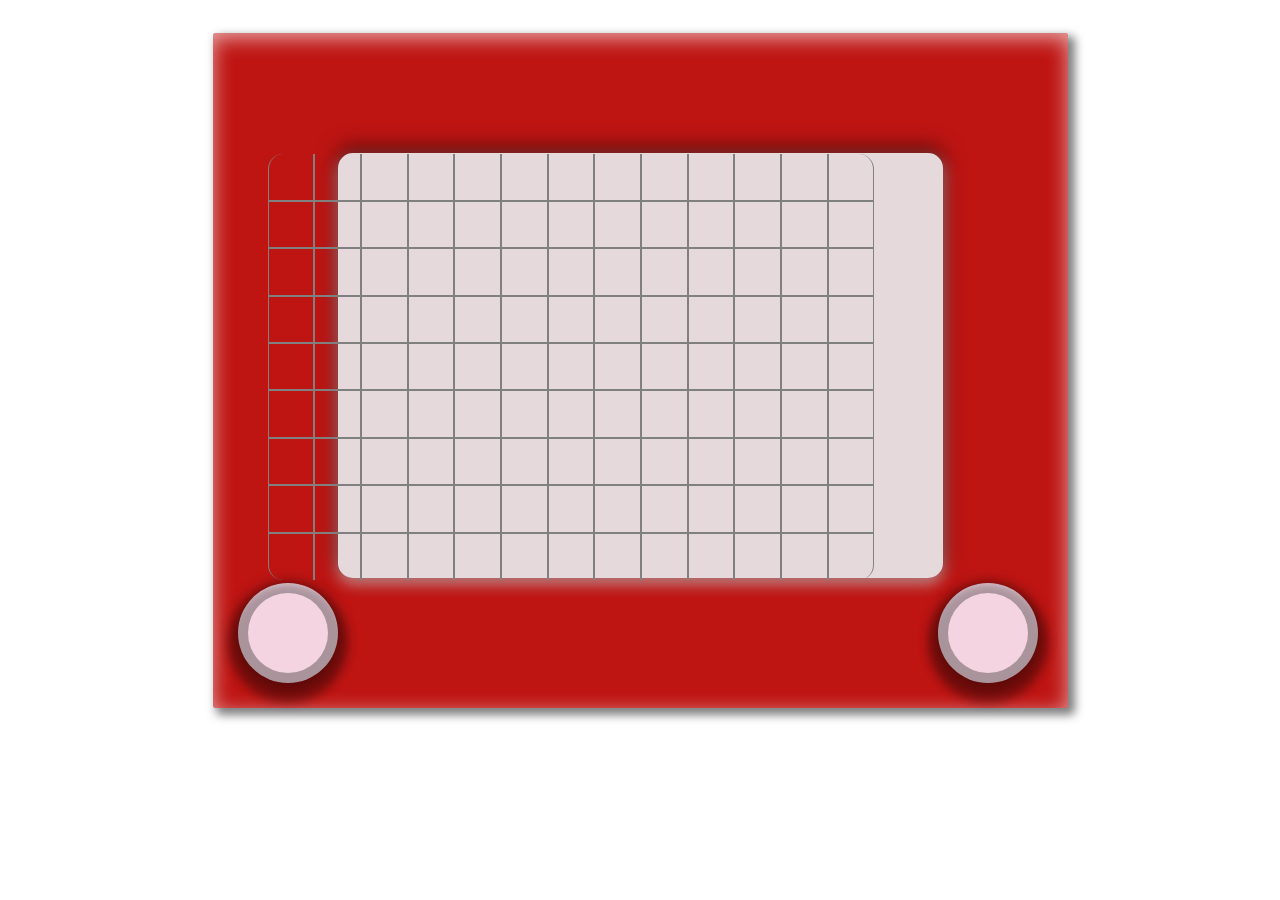
==== index.html @ b42ea3c7 "Initial commit" ====
<!DOCTYPE html>
<html>
  <head>
    <meta charset="utf-8">
    <title>Etch-a-Sketch</title>
    <link rel="stylesheet" href="main.css">
  </head>
  <body>
    <section>
        <p>Etch-a-Sketch</p>
        <div class="outerRing">
          <p>Etch-a-Sketch</p>
          <div class="drawSurface">
          </div>

          <div class="knob leftKnob">
            <div class="insideKnob">
            </div>
          </div>

          <div class="knob rightKnob">
            <div class="insideKnob">
            </div>
          </div>
          <section class="pixelGrid">
            <div class="pixel topLeft top">
            </div>
            <div class="pixel top">
            </div>
            <div class="pixel top">
            </div>
            <div class="pixel top">
            </div>
            <div class="pixel top">
            </div>
            <div class="pixel top">
            </div>
            <div class="pixel top">
            </div>
            <div class="pixel top">
            </div>
            <div class="pixel top">
            </div>
            <div class="pixel top">
            </div>
            <div class="pixel top">
            </div>
            <div class="pixel top">
            </div>
            <div class="pixel topRight top">
            </div>
            <div class="pixel">
            </div>
            <div class="pixel">
            </div>
            <div class="pixel">
            </div>
            <div class="pixel">
            </div>
            <div class="pixel">
            </div>
            <div class="pixel">
            </div>
            <div class="pixel">
            </div>
            <div class="pixel">
            </div>
            <div class="pixel">
            </div>
            <div class="pixel">
            </div>
            <div class="pixel">
            </div>
            <div class="pixel">
            </div>
            <div class="pixel">
            </div>
            <div class="pixel">
            </div>
            <div class="pixel">
            </div>
            <div class="pixel">
            </div>
            <div class="pixel">
            </div>
            <div class="pixel">
            </div>
            <div class="pixel">
            </div>
            <div class="pixel">
            </div>
            <div class="pixel">
            </div>
            <div class="pixel">
            </div>
            <div class="pixel">
            </div>
            <div class="pixel">
            </div>
            <div class="pixel">
            </div>
            <div class="pixel">
            </div>
            <div class="pixel">
            </div>
            <div class="pixel">
            </div>
            <div class="pixel">
            </div>
            <div class="pixel">
            </div>
            <div class="pixel">
            </div>
            <div class="pixel">
            </div>
            <div class="pixel">
            </div>
            <div class="pixel">
            </div>
            <div class="pixel">
            </div>
            <div class="pixel">
            </div>
            <div class="pixel">
            </div>
            <div class="pixel">
            </div>
            <div class="pixel">
            </div>
            <div class="pixel">
            </div>
            <div class="pixel">
            </div>
            <div class="pixel">
            </div>
            <div class="pixel">
            </div>
            <div class="pixel">
            </div>
            <div class="pixel">
            </div>
            <div class="pixel">
            </div>
            <div class="pixel">
            </div>
            <div class="pixel">
            </div>
            <div class="pixel">
            </div>
            <div class="pixel">
            </div>
            <div class="pixel">
            </div>
            <div class="pixel">
            </div>
            <div class="pixel">
            </div>
            <div class="pixel">
            </div>
            <div class="pixel">
            </div>
            <div class="pixel">
            </div>
            <div class="pixel">
            </div>
            <div class="pixel">
            </div>
            <div class="pixel">
            </div>
            <div class="pixel">
            </div>
            <div class="pixel">
            </div>
            <div class="pixel">
            </div>
            <div class="pixel">
            </div>
            <div class="pixel">
            </div>
            <div class="pixel">
            </div>
            <div class="pixel">
            </div>
            <div class="pixel">
            </div>
            <div class="pixel">
            </div>
            <div class="pixel">
            </div>
            <div class="pixel">
            </div>
            <div class="pixel">
            </div>
            <div class="pixel">
            </div>
            <div class="pixel">
            </div>
            <div class="pixel">
            </div>
            <div class="pixel">
            </div>
            <div class="pixel">
            </div>
            <div class="pixel">
            </div>
            <div class="pixel">
            </div>
            <div class="pixel">
            </div>
            <div class="pixel">
            </div>
            <div class="pixel">
            </div>
            <div class="pixel">
            </div>
            <div class="pixel">
            </div>
            <div class="pixel">
            </div>
            <div class="pixel">
            </div>
            <div class="pixel">
            </div>
            <div class="pixel">
            </div>
            <div class="pixel">
            </div>
            <div class="pixel">
            </div>
            <div class="pixel">
            </div>
            <div class="pixel">
            </div>
            <div class="pixel bottomLeft bottom">
            </div>
            <div class="pixel bottom">
            </div>
            <div class="pixel bottom">
            </div>
            <div class="pixel bottom">
            </div>
            <div class="pixel bottom">
            </div>
            <div class="pixel bottom">
            </div>
            <div class="pixel bottom">
            </div>
            <div class="pixel bottom">
            </div>
            <div class="pixel bottom">
            </div>
            <div class="pixel bottom">
            </div>
            <div class="pixel bottom">
            </div>
            <div class="pixel bottom">
            </div>
            <div class="pixel bottomRight bottom">
            </div>
          </section>
        </div>

        </section>
    <script src="app.js"></script>
  </body>
</html>
---- main.css ----
section {
  position: relative;
  top: 25px;
  font-size: 0;
}


.pixelGrid {
  position: absolute;
  width: 625px;
  top: 120.5px;
  left: 257px;
}

.pixel {
  box-sizing: border-box;
  position: relative;
  display: inline-block;
  border: 1px solid gray;
  background-color: none;
  margin: 0;
  width: 46.7px;
  height: 47.4px;
  left: 2.5px;
}

.topLeft {
  border-radius: 15px 0 0;
}

.topRight {
  border-radius: 0 15px 0 0;
}

.bottomLeft {
  border-radius: 0 0 0 15px;
}

.bottomRight {
  border-radius: 0 0 15px 0;
}

.top {
  border-top: none;
}

.bottom {
  border-bottom: none;
}


.outerRing {
  box-sizing: border-box;
  background-color: #be1513;
  border-radius: 3px;
  box-shadow: 5px 5px 10px 2px rgba(0, 0, 0, 0.5), inset 0 5px 20px rgba(241, 206, 206, 0.8);
  margin: 0 auto;
  width: 855px;
  height: 675px;
}

.drawSurface {
  box-sizing: border-box;
  position: relative;
  border-radius: 15px;
  background-color: #e5d9dc;
  box-shadow: 0 -5px 20px 2px rgba(0, 0, 0, 0.5), 0 5px 15px rgba(241, 206, 206, 0.8);
  margin: 0 auto;
  top: 120px;
  width: 605px;
  height: 425px;
}

.knob {
  box-sizing: border-box;
  position: relative;
  margin: 0 auto;
  display: inline-block;
  background-color: rgb(244,212,224);
  width: 100px;
  height: 100px;
  border-radius: 50%;
  top: 125px;
  left: 25px;
  box-shadow: 0 5px 15px 5px rgba(0, 0, 0, 0.3)
}

.rightKnob{
   left: 625px;
}

.insideKnob {
  position: relative;
  box-sizing: border-box;
  margin: 0 auto;
  background-color: rgb(244,212,224);
  border-radius: 50%;
  width: 80px;
  height: 80px;
  top: 10px;
  box-shadow: 0 10px 10px 20px rgba(0, 0, 0, 0.3);

}
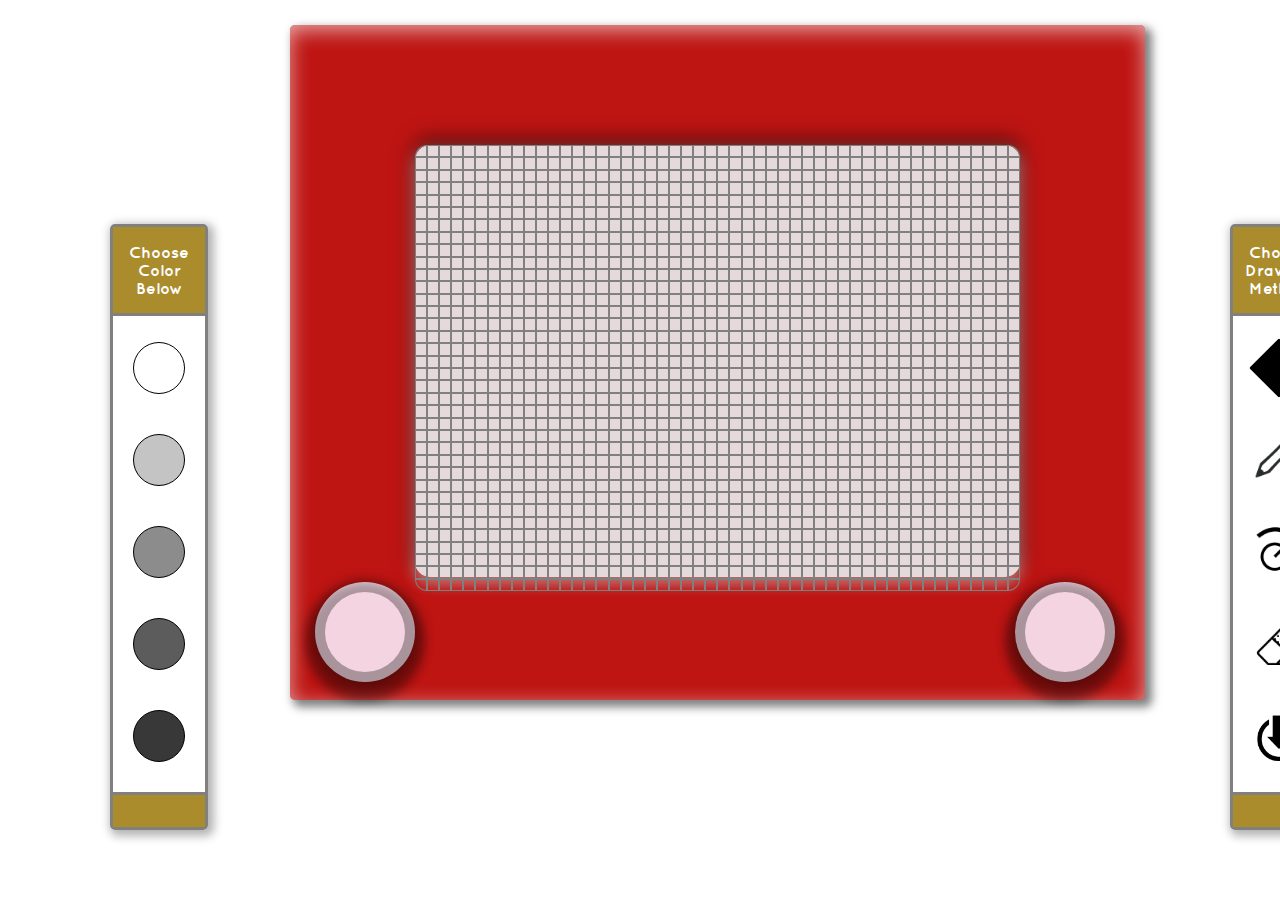
==== commit 650e0be1: "Backup work in progress 1" ====
--- a/index.html
+++ b/index.html
@@ -7,9 +7,9 @@
   </head>
   <body>
     <section>
-        <p>Etch-a-Sketch</p>
+
         <div class="outerRing">
-          <p>Etch-a-Sketch</p>
+
           <div class="drawSurface">
           </div>
 
@@ -22,245 +22,52 @@
             <div class="insideKnob">
             </div>
           </div>
-          <section class="pixelGrid">
-            <div class="pixel topLeft top">
-            </div>
-            <div class="pixel top">
-            </div>
-            <div class="pixel top">
-            </div>
-            <div class="pixel top">
-            </div>
-            <div class="pixel top">
-            </div>
-            <div class="pixel top">
-            </div>
-            <div class="pixel top">
-            </div>
-            <div class="pixel top">
-            </div>
-            <div class="pixel top">
-            </div>
-            <div class="pixel top">
-            </div>
-            <div class="pixel top">
-            </div>
-            <div class="pixel top">
-            </div>
-            <div class="pixel topRight top">
-            </div>
-            <div class="pixel">
-            </div>
-            <div class="pixel">
-            </div>
-            <div class="pixel">
-            </div>
-            <div class="pixel">
-            </div>
-            <div class="pixel">
-            </div>
-            <div class="pixel">
-            </div>
-            <div class="pixel">
-            </div>
-            <div class="pixel">
-            </div>
-            <div class="pixel">
-            </div>
-            <div class="pixel">
-            </div>
-            <div class="pixel">
-            </div>
-            <div class="pixel">
-            </div>
-            <div class="pixel">
-            </div>
-            <div class="pixel">
-            </div>
-            <div class="pixel">
-            </div>
-            <div class="pixel">
-            </div>
-            <div class="pixel">
-            </div>
-            <div class="pixel">
-            </div>
-            <div class="pixel">
-            </div>
-            <div class="pixel">
-            </div>
-            <div class="pixel">
-            </div>
-            <div class="pixel">
-            </div>
-            <div class="pixel">
-            </div>
-            <div class="pixel">
-            </div>
-            <div class="pixel">
-            </div>
-            <div class="pixel">
-            </div>
-            <div class="pixel">
-            </div>
-            <div class="pixel">
-            </div>
-            <div class="pixel">
-            </div>
-            <div class="pixel">
-            </div>
-            <div class="pixel">
-            </div>
-            <div class="pixel">
-            </div>
-            <div class="pixel">
-            </div>
-            <div class="pixel">
-            </div>
-            <div class="pixel">
-            </div>
-            <div class="pixel">
-            </div>
-            <div class="pixel">
-            </div>
-            <div class="pixel">
-            </div>
-            <div class="pixel">
-            </div>
-            <div class="pixel">
-            </div>
-            <div class="pixel">
-            </div>
-            <div class="pixel">
-            </div>
-            <div class="pixel">
-            </div>
-            <div class="pixel">
-            </div>
-            <div class="pixel">
-            </div>
-            <div class="pixel">
-            </div>
-            <div class="pixel">
-            </div>
-            <div class="pixel">
-            </div>
-            <div class="pixel">
-            </div>
-            <div class="pixel">
-            </div>
-            <div class="pixel">
-            </div>
-            <div class="pixel">
-            </div>
-            <div class="pixel">
-            </div>
-            <div class="pixel">
-            </div>
-            <div class="pixel">
-            </div>
-            <div class="pixel">
-            </div>
-            <div class="pixel">
-            </div>
-            <div class="pixel">
-            </div>
-            <div class="pixel">
-            </div>
-            <div class="pixel">
-            </div>
-            <div class="pixel">
-            </div>
-            <div class="pixel">
-            </div>
-            <div class="pixel">
-            </div>
-            <div class="pixel">
-            </div>
-            <div class="pixel">
-            </div>
-            <div class="pixel">
-            </div>
-            <div class="pixel">
-            </div>
-            <div class="pixel">
-            </div>
-            <div class="pixel">
-            </div>
-            <div class="pixel">
-            </div>
-            <div class="pixel">
-            </div>
-            <div class="pixel">
-            </div>
-            <div class="pixel">
-            </div>
-            <div class="pixel">
-            </div>
-            <div class="pixel">
-            </div>
-            <div class="pixel">
-            </div>
-            <div class="pixel">
-            </div>
-            <div class="pixel">
-            </div>
-            <div class="pixel">
-            </div>
-            <div class="pixel">
-            </div>
-            <div class="pixel">
-            </div>
-            <div class="pixel">
-            </div>
-            <div class="pixel">
-            </div>
-            <div class="pixel">
-            </div>
-            <div class="pixel">
-            </div>
-            <div class="pixel">
-            </div>
-            <div class="pixel">
-            </div>
-            <div class="pixel">
-            </div>
-            <div class="pixel">
-            </div>
-            <div class="pixel">
-            </div>
-            <div class="pixel">
-            </div>
-            <div class="pixel bottomLeft bottom">
-            </div>
-            <div class="pixel bottom">
-            </div>
-            <div class="pixel bottom">
-            </div>
-            <div class="pixel bottom">
-            </div>
-            <div class="pixel bottom">
-            </div>
-            <div class="pixel bottom">
-            </div>
-            <div class="pixel bottom">
-            </div>
-            <div class="pixel bottom">
-            </div>
-            <div class="pixel bottom">
-            </div>
-            <div class="pixel bottom">
-            </div>
-            <div class="pixel bottom">
-            </div>
-            <div class="pixel bottom">
-            </div>
-            <div class="pixel bottomRight bottom">
-            </div>
+
+          <section id="pixelGrid" class="pixelGrid">
           </section>
+
         </div>
 
-        </section>
+      </section>
+
+        <aside class="left">
+          <header>
+            <p>Choose<br>Color Below</p>
+          </header>
+          <div class="color1 swatch first">
+          </div>
+          <div class="color2 swatch">
+          </div>
+          <div class="color3 swatch">
+          </div>
+          <div class="color4 swatch">
+          </div>
+          <div class="color5 swatch last">
+          </div>
+          <footer><p>Current Color</p></footer>
+        </aside>
+
+        <aside class="right">
+          <header>
+            <p>Choose<br>Drawing Method</p>
+          </header>
+          <div class="pixelTool tool">
+          </div>
+          <div class="penTool tool">
+            <img src="pen.png">
+          </div>
+          <div class="knobTool tool">
+            <img src="knob.png">
+          </div>
+          <div class="eraserTool tool">
+            <img src="eraser.png">
+          </div>
+          <div class="saveButton tool">
+            <img src="save.png">
+          </div>
+          <footer><p>Current Tool</p></footer>
+        </aside>
+
     <script src="app.js"></script>
   </body>
 </html>
--- a/main.css
+++ b/main.css
@@ -1,15 +1,16 @@
 section {
-  position: relative;
+  position: absolute;
   top: 25px;
   font-size: 0;
+  left: 300px;
 }
 
 
 .pixelGrid {
   position: absolute;
-  width: 625px;
-  top: 120.5px;
-  left: 257px;
+  width: 615px;
+  top: 120px;
+  left: -27.5px;
 }
 
 .pixel {
@@ -19,9 +20,9 @@
   border: 1px solid gray;
   background-color: none;
   margin: 0;
-  width: 46.7px;
-  height: 47.4px;
-  left: 2.5px;
+  width: 12.1px;
+  height: 12.4px;
+  left: 152.5px;
 }
 
 .topLeft {
@@ -40,23 +41,16 @@
   border-radius: 0 0 15px 0;
 }
 
-.top {
-  border-top: none;
-}
-
-.bottom {
-  border-bottom: none;
-}
-
-
 .outerRing {
+  position: relative;
   box-sizing: border-box;
   background-color: #be1513;
-  border-radius: 3px;
+  border-radius: 5px;
   box-shadow: 5px 5px 10px 2px rgba(0, 0, 0, 0.5), inset 0 5px 20px rgba(241, 206, 206, 0.8);
   margin: 0 auto;
   width: 855px;
   height: 675px;
+  right: 10px;
 }
 
 .drawSurface {
@@ -68,7 +62,7 @@
   margin: 0 auto;
   top: 120px;
   width: 605px;
-  height: 425px;
+  height: 432px;
 }
 
 .knob {
@@ -101,3 +95,127 @@
   box-shadow: 0 10px 10px 20px rgba(0, 0, 0, 0.3);
 
 }
+
+aside {
+  position: absolute;
+  border: 3px solid grey;
+  border-radius: 5px;
+  box-shadow: 3px 3px 10px 3px rgba(0, 0, 0, 0.3);
+}
+
+.left {
+  bottom: 70px;
+  left: 110px;
+}
+
+.right {
+  bottom: 70px;
+  left: 1230px;
+}
+
+
+header {
+  position: absolute;
+  top: 0;
+  width: inherit;
+  border-bottom: 3px solid grey;
+  text-align: center;
+  font-family: 'quicksandbold';
+  color: white;
+  background-color: #AA8C2C;
+}
+
+footer {
+  position: absolute;
+  bottom: 0;
+  width: inherit;
+  margin: 40px 0 0 0;
+  border-top: 3px solid grey;
+  line-height: 1%;
+  text-align: center;
+  font-family: 'quicksandbold';
+  color: #AA8C2C;
+  background-color: #AA8C2C;
+}
+
+.swatch {
+  position: relative;
+  display: block;
+  width: 50px;
+  height: 50px;
+  border-radius: 50%;
+  border: 1px solid black;
+  margin: 40px 20px;
+}
+
+.swatch.first {
+ margin-top: 115px;
+}
+
+.last {
+  margin-bottom: 65px;
+}
+
+
+.swatch:hover {
+  cursor: pointer;
+}
+
+.color1 {
+  background-color: #FFFFFF;
+  color: #FFFFFF;
+}
+
+.color2 {
+  background-color: #C4C4C4;
+  color: #C4C4C4;
+}
+
+.color3 {
+  background-color: #8C8C8C;
+  color: #8C8C8C;
+}
+
+.color4 {
+  background-color: #5C5C5C;
+  color: #5C5C5C;
+}
+
+.color5 {
+  background-color: #383838;
+  color: #383838;
+}
+
+img {
+  position: relative;
+  max-width: 50px;
+  height: auto;
+  margin: 20.5px 21px;
+}
+
+.pixelTool {
+  position: relative;
+  display: block;
+  width: 40px;
+  height: 40px;
+  border-radius: 3%;
+  transform: rotate(45deg);
+ -ms-transform: rotate(45deg);
+ -webkit-transform: rotate(45deg);
+  border: 1px solid black;
+  background-color: #000;
+  margin: 120px 20px 20px 25px;
+}
+
+.saveButton {
+  margin-bottom: 40px;
+}
+
+
+@font-face {
+    font-family: 'quicksandbold';
+    src: url('fonts/quicksand-bold-webfont.woff2') format('woff2'),
+         url('fonts/quicksand-bold-webfont.woff') format('woff');
+    font-weight: normal;
+    font-style: normal;
+}
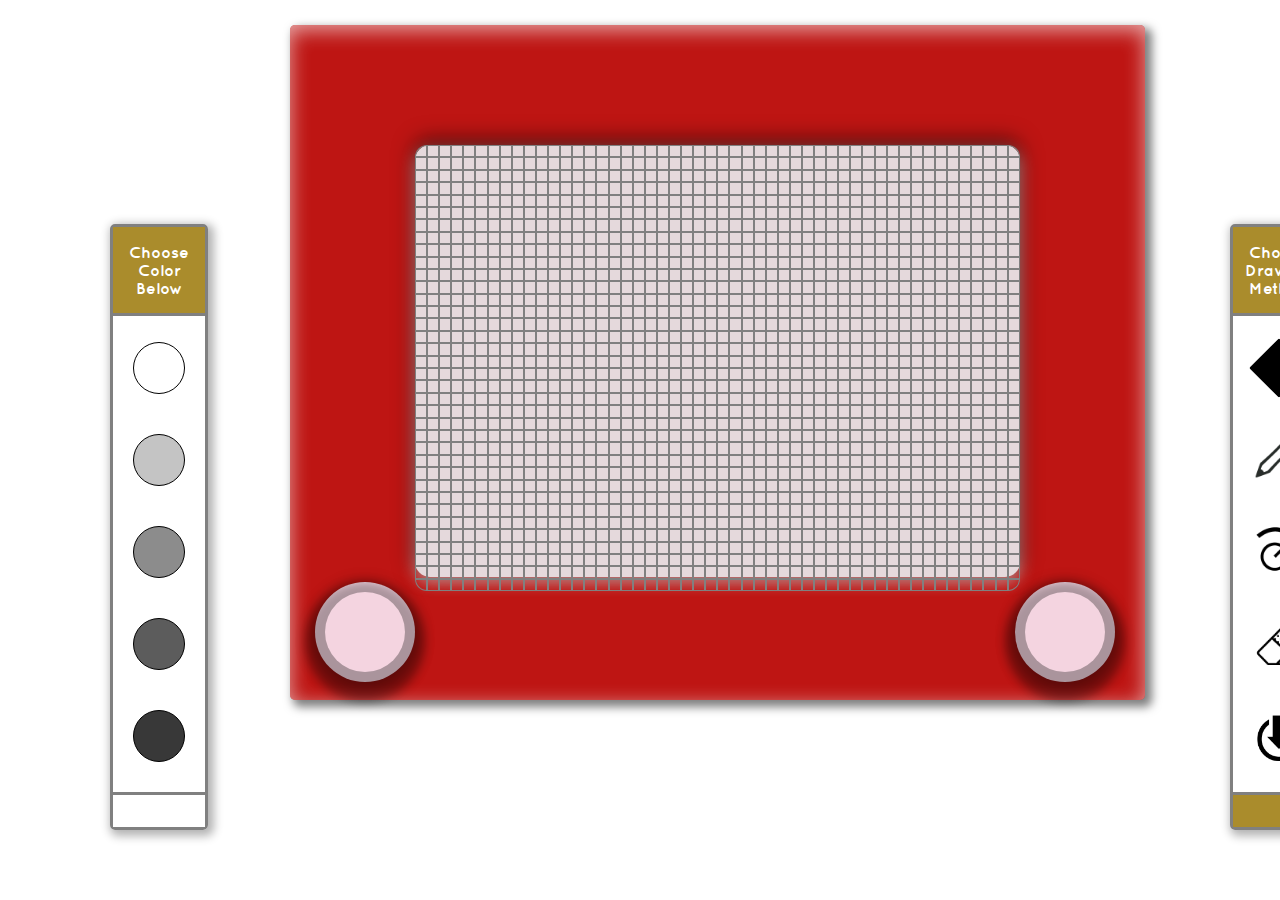
==== commit fade114e: "Backup work in progress 3" ====
--- a/index.html
+++ b/index.html
@@ -44,7 +44,7 @@
           </div>
           <div class="color5 swatch last">
           </div>
-          <footer><p>Current Color</p></footer>
+          <footer class="Footer"><p>Current Color</p></footer>
         </aside>
 
         <aside class="right">
@@ -54,20 +54,21 @@
           <div class="pixelTool tool">
           </div>
           <div class="penTool tool">
-            <img src="pen.png">
+            <img class="penTool" src="pen.png">
           </div>
           <div class="knobTool tool">
             <img src="knob.png">
           </div>
           <div class="eraserTool tool">
-            <img src="eraser.png">
+            <img class="eraserTool" src="eraser.png">
           </div>
           <div class="saveButton tool">
             <img src="save.png">
           </div>
-          <footer><p>Current Tool</p></footer>
+          <footer class="rightFooter"><p>Current Tool</p></footer>
         </aside>
-
+        <canvas>
+        </canvas>
     <script src="app.js"></script>
   </body>
 </html>
--- a/main.css
+++ b/main.css
@@ -134,6 +134,11 @@
   line-height: 1%;
   text-align: center;
   font-family: 'quicksandbold';
+  color: #FFFFFF;
+  background-color: #FFFFFF;
+}
+
+.rightFooter {
   color: #AA8C2C;
   background-color: #AA8C2C;
 }
@@ -161,6 +166,10 @@
   cursor: pointer;
 }
 
+.tool:hover {
+  cursor: pointer;
+}
+
 .color1 {
   background-color: #FFFFFF;
   color: #FFFFFF;
@@ -184,6 +193,10 @@
 .color5 {
   background-color: #383838;
   color: #383838;
+}
+
+.eraserColor {
+  background-color: #e5d9dc;
 }
 
 img {
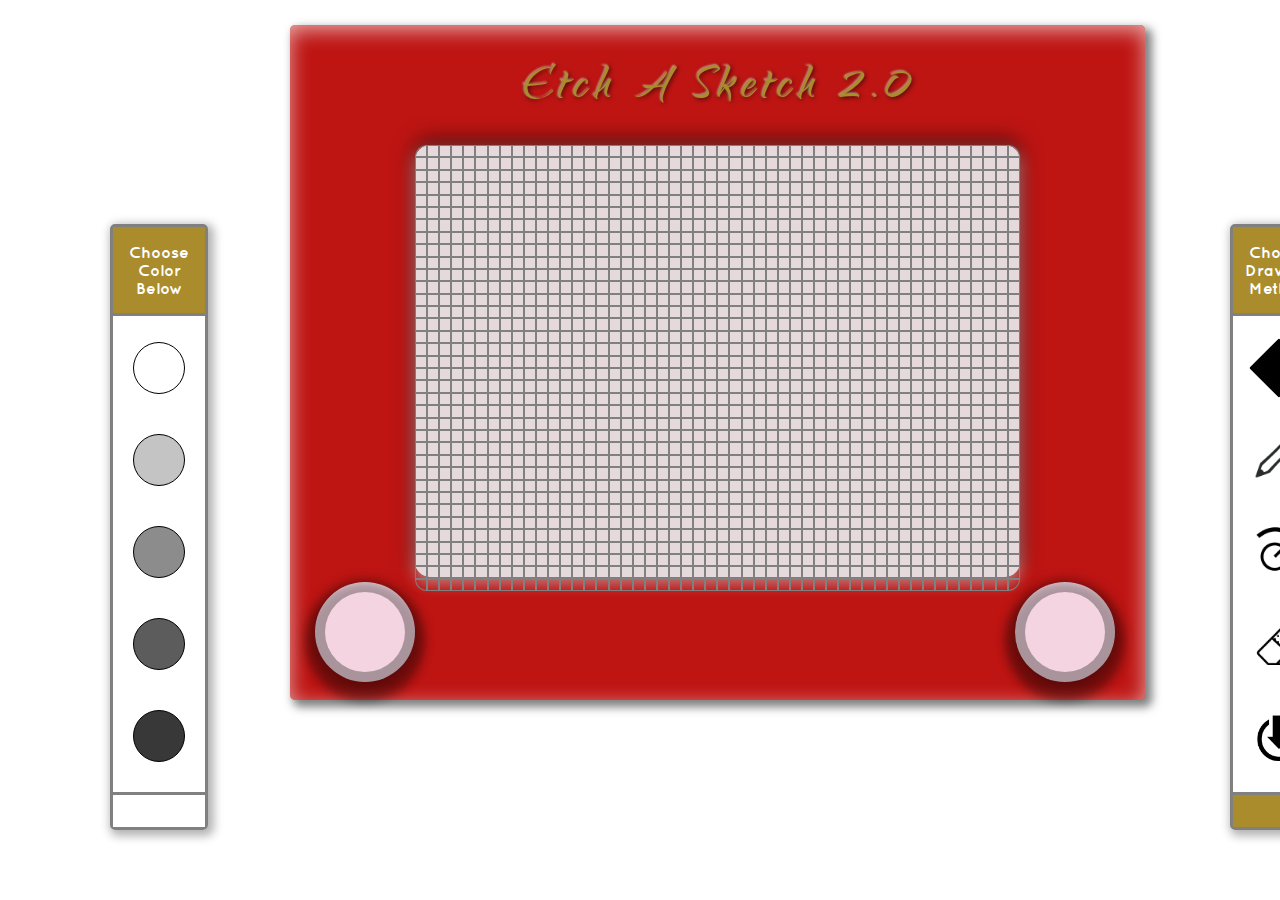
==== commit 0c6947e8: "Backup work in progress 4" ====
--- a/index.html
+++ b/index.html
@@ -51,24 +51,46 @@
           <header>
             <p>Choose<br>Drawing Method</p>
           </header>
-          <div class="pixelTool tool">
+          <div id="pixelTool" class="pixelTool tool">
           </div>
           <div class="penTool tool">
-            <img class="penTool" src="pen.png">
+            <img id="penTool" class="penTool" src="pen.png">
           </div>
           <div class="knobTool tool">
-            <img src="knob.png">
+            <img id="knobTool" class="knobTool" src="knob.png">
           </div>
           <div class="eraserTool tool">
-            <img class="eraserTool" src="eraser.png">
+            <img id="eraserTool" class="eraserTool" src="eraser.png">
           </div>
           <div class="saveButton tool">
-            <img src="save.png">
+            <img id="saveTool" class="saveTool" src="save.png">
           </div>
           <footer class="rightFooter"><p>Current Tool</p></footer>
         </aside>
-        <canvas>
-        </canvas>
+        <div class="pixelToolBox box" id="pixelToolBox">
+          <p><u>Pixel Tool</u></p>
+          <p>Click to select pixels one at a time.</p>
+        </div>
+        <div class="penToolBox box" id="penToolBox">
+          <p><u>Pencil Tool</u></p>
+          <p>Click and drag to select multiple pixels at a time.</p>
+        </div>
+        <div class="knobToolBox box" id="knobToolBox">
+          <p><u>Knob Tool</u></p>
+          <p>This tool has not been implimented yet.</p>
+        </div>
+        <div class="eraserToolBox box" id="eraserToolBox">
+          <p><u>Eraser Tool</u></p>
+          <p>Click and drag to set pixles back to the default color.</p>
+        </div>
+        <div class="saveToolBox box" id="saveToolBox">
+          <p><u>Save Tool</u></p>
+          <p>This tool has not been implimented yet.</p>
+        </div>
+        <div class="logo">
+          <p>Etch A Sketch 2.0</p>
+        </div>
+    <script src="hammer.js"></script>
     <script src="app.js"></script>
   </body>
 </html>
--- a/main.css
+++ b/main.css
@@ -224,6 +224,52 @@
   margin-bottom: 40px;
 }
 
+.box {
+  position: absolute;
+  width: 200px;
+  border: 3px solid grey;
+  border-radius: 5px;
+  text-align: center;
+  font-family: 'quicksandbold';
+  color: grey;
+  background-color: white;
+  box-shadow: 3px 3px 10px 3px rgba(0, 0, 0, 0.3);
+  left: 1175px;
+  visibility: hidden;
+}
+
+.pixelToolBox {
+  top: 90px;
+}
+
+.penToolBox {
+  top: 185px;
+}
+
+.knobToolBox {
+  top: 280px;
+}
+
+.eraserToolBox {
+  top: 360px;
+}
+
+.saveToolBox {
+  top: 470px;
+}
+
+.logo {
+  position: absolute;
+  font-family: 'qwigleyregular';
+  font-size: 60px;
+  color: #AA8C2C;
+  left: 523px;
+  text-align: center;
+  letter-spacing: 6px;
+  top: -10px;
+  text-shadow: 1px 1px 5px rgba(0, 0, 0, 0.8), -1px -1px 2px rgba(240, 227, 188, 0.8);
+}
+
 
 @font-face {
     font-family: 'quicksandbold';
@@ -232,3 +278,12 @@
     font-weight: normal;
     font-style: normal;
 }
+
+@font-face {
+    font-family: 'qwigleyregular';
+    src: url('fonts/qwigley-regular-webfont.woff2') format('woff2'),
+         url('fonts/qwigley-regular-webfont.woff') format('woff');
+    font-weight: normal;
+    font-style: normal;
+
+}
